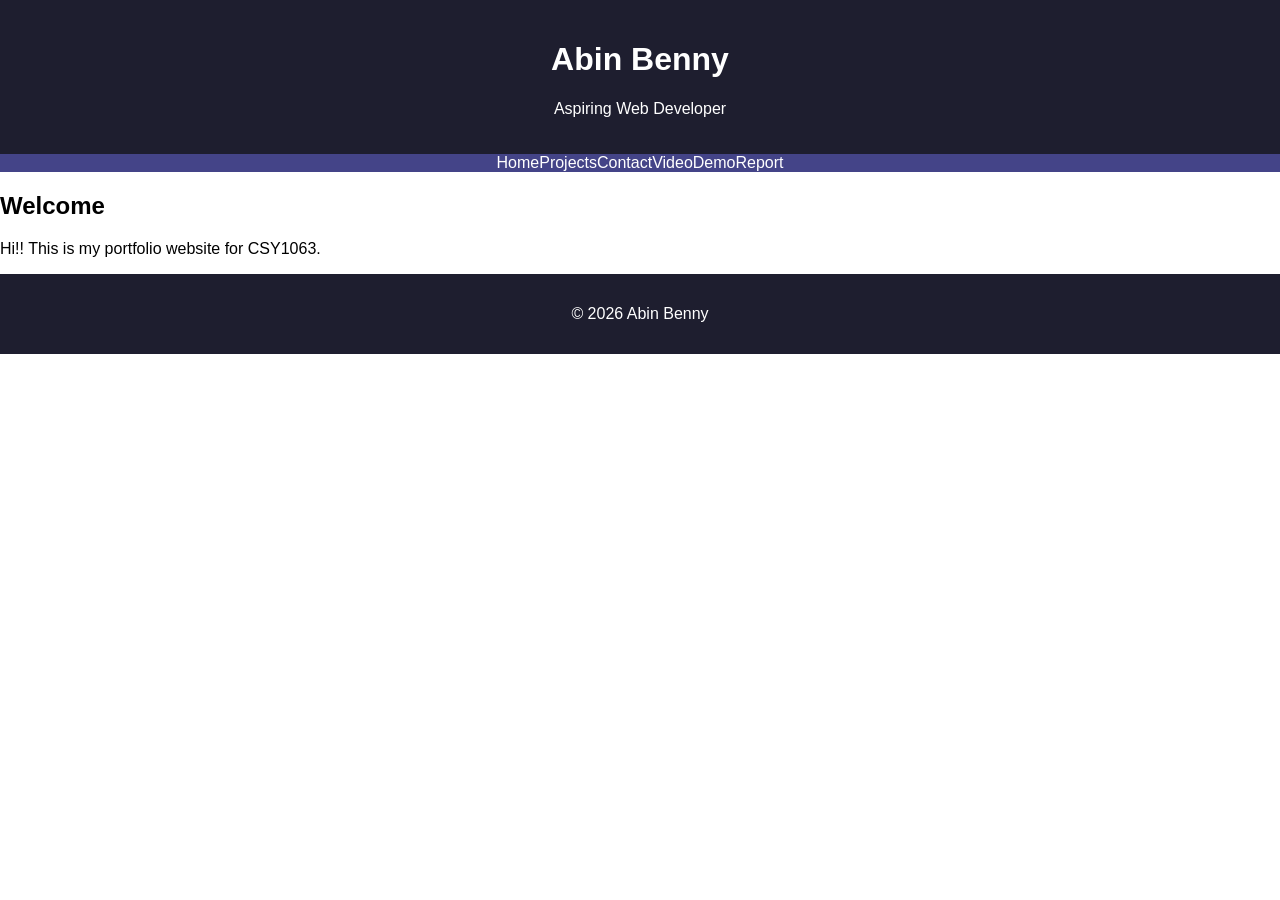
==== index.html @ 193d0b1e "Initial portfolio setup with all HTML pages and CSS linked" ====
<!DOCTYPE html>
<html lang="en">
<head>
    <meta charset="UTF-8">
    <meta name="viewport" content="width=device-width, initial-scale=1.0">
    <title>Document</title>
    <link rel="stylesheet" href="css/style.css">
</head>

<body>
    <header>
        <h1>Abin Benny</h1>
        <p>Aspiring Web Developer</p>
    </header>

    <nav>
        <ul>
            <li><a href="index.html">Home</a></li>
            <li><a href="project.html">Projects</a></li>
            <li><a href="contact.html">Contact</a></li>
            <li><a href="videoDemo.html">VideoDemo</a></li>
            <li><a href="report.html">Report</a></li>
        </ul>
    </nav>

    <main>
        <section>
            <h1>Welcome</h1>
            <p>Hi!! This is my portfolio website for CSY1063.</p>
        </section>
    </main>
    
    <footer>
        <p>&copy; 2026 Abin Benny</p>
    </footer>
</body>
</html>
---- css/style.css ----
body {
    margin:0;
    font-family: Arial,sans-serif;
}

header {
    background-color: #1e1e2f;
    color: white;
    text-align: center;
    padding: 20px;
}

nav {
    background-color: #448;
}

nav ul {
    list-style: none;
    display: flex;
    justify-content: center;
    padding: 0;
    margin: 0;
}

nav ul li a {
    color: white;
    text-decoration: none;

}

nav ul li a:hover {
    color: #00bcd4;

}

main {
    padding: 20;
}

footer {
    text-align: center;
    padding: 15px;
    background-color: #1e1e2f;
    color: white;
}
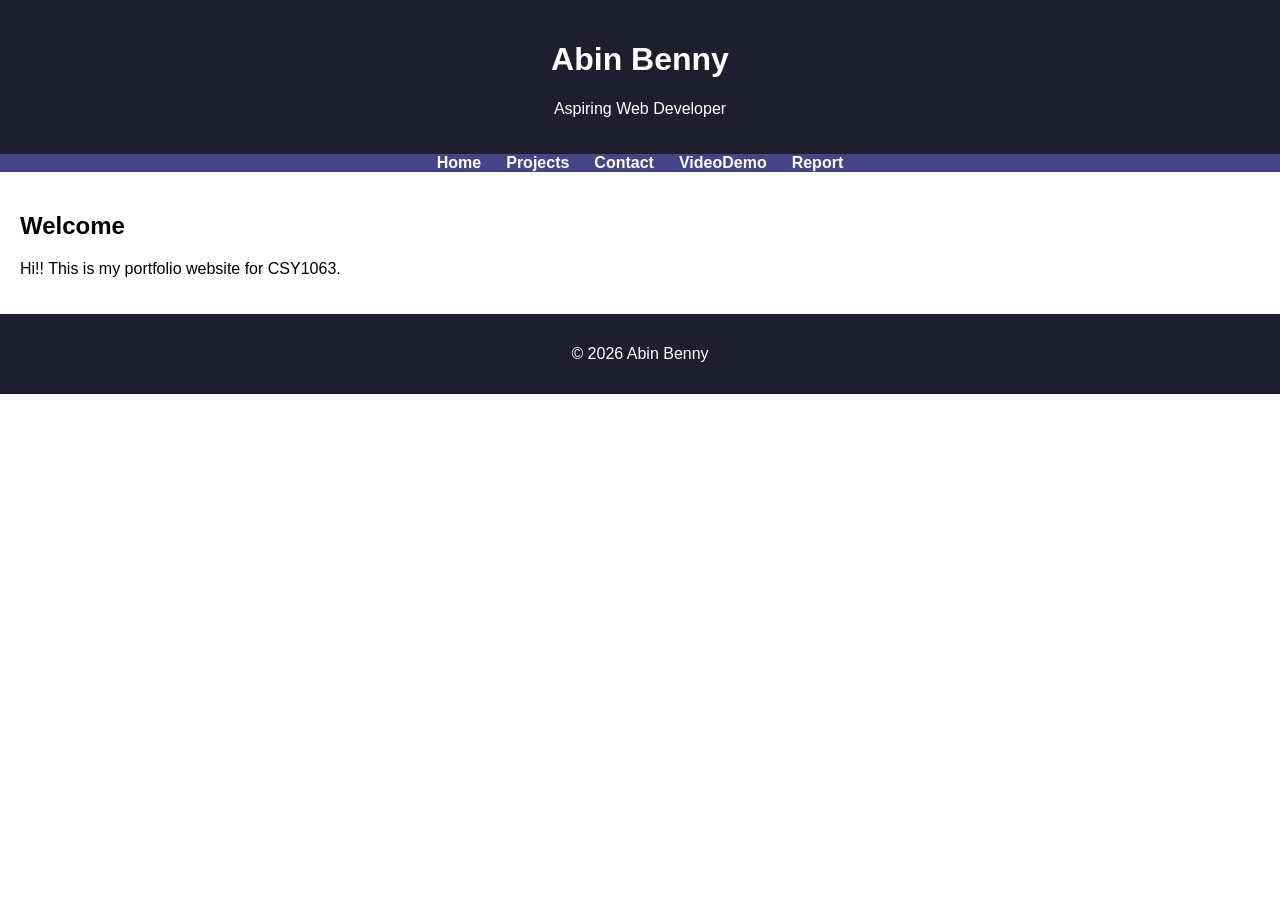
==== commit 39aea2e1: "Displayed hamburger icon only on mobile using media queries" ====
--- a/index.html
+++ b/index.html
@@ -11,6 +11,7 @@
     <header>
         <h1>Abin Benny</h1>
         <p>Aspiring Web Developer</p>
+        <a class = "shownav" href ="#"></a>
     </header>
 
     <nav>
--- a/css/style.css
+++ b/css/style.css
@@ -1,23 +1,43 @@
 body {
     margin:0;
     font-family: Arial,sans-serif;
+    display: grid;
+    grid-template-areas: 
+        "header"
+        "nav"
+        "main"
+        "footer";
+}
+
+.shownav {
+    height: 0.8em;
+    width: 1.25em;
+    display: block;
+    border-top: 0.2em solid white;
+    border-bottom: 0.2em solid white;
+    
 }
 
 header {
+    grid-area: header;
     background-color: #1e1e2f;
     color: white;
     text-align: center;
     padding: 20px;
+    
 }
 
 nav {
+    grid-area: nav;
     background-color: #448;
+
 }
 
 nav ul {
     list-style: none;
     display: flex;
     justify-content: center;
+    gap: 25px;
     padding: 0;
     margin: 0;
 }
@@ -25,6 +45,8 @@
 nav ul li a {
     color: white;
     text-decoration: none;
+    font-weight: bold;
+    
 
 }
 
@@ -34,12 +56,47 @@
 }
 
 main {
-    padding: 20;
+    grid-area: main;
+    padding: 20px;
+}
+
+.shownav{
+    display: none;
 }
 
 footer {
+    grid-area: footer;
     text-align: center;
     padding: 15px;
     background-color: #1e1e2f;
     color: white;
 }
+
+@media (max-width : 1000px) {
+    nav ul {
+        flex-direction: column;
+        align-items: start;
+        gap: 10px;
+    }
+    
+    .shownav{
+        display: block;
+        margin: 10px;
+        cursor: pointer;
+    }
+
+    nav ul li a {
+        display: block;
+        padding: 10px;
+    }
+
+    header h1 {
+        font-size: 20px;
+    
+    }
+
+    main {
+        padding: 10px;
+        text-align: center;
+    }
+}
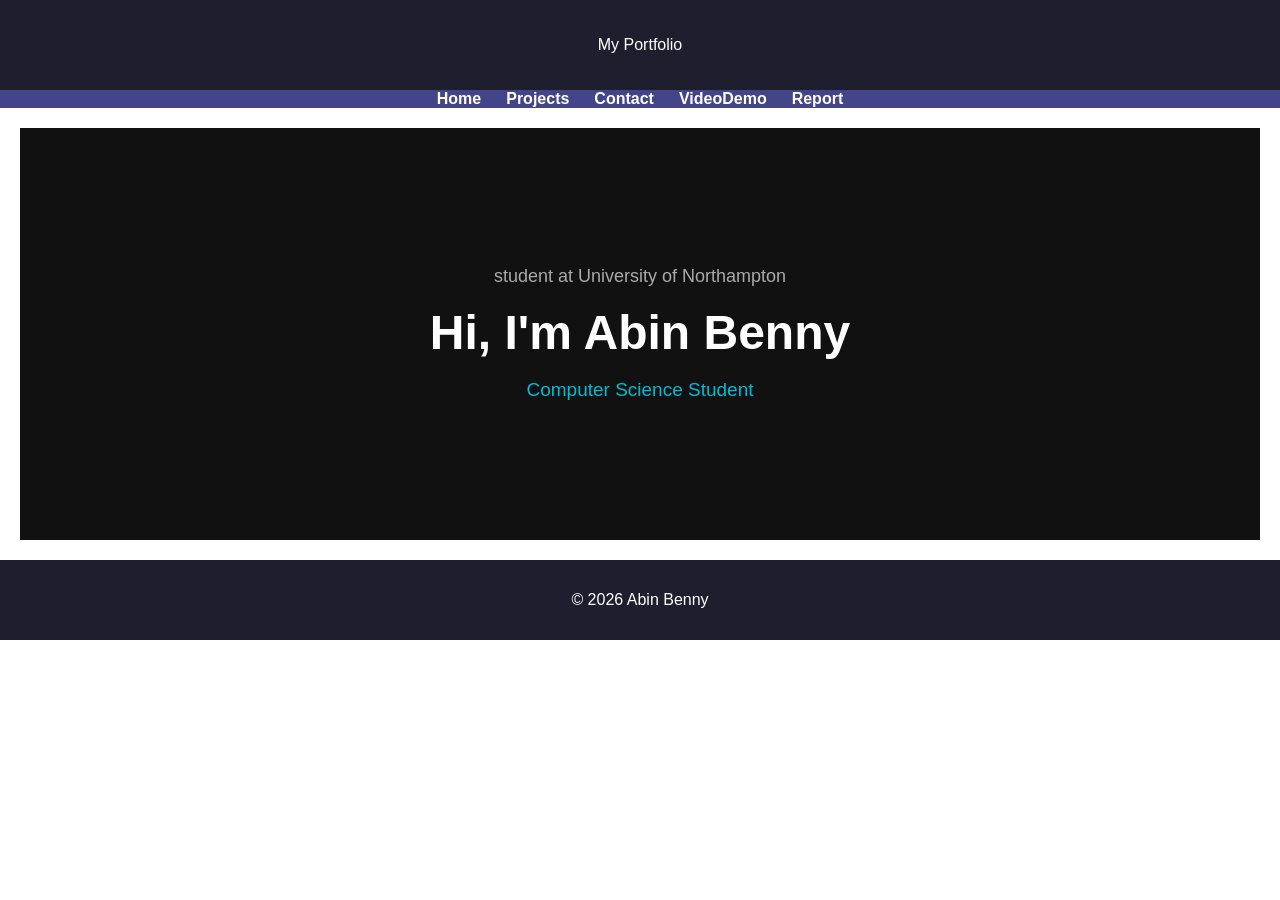
==== commit 92ded5fd: "Improved homepage" ====
--- a/index.html
+++ b/index.html
@@ -9,8 +9,7 @@
 
 <body>
     <header>
-        <h1>Abin Benny</h1>
-        <p>Aspiring Web Developer</p>
+        <p>My Portfolio</p>
         <a class = "shownav" href ="#"></a>
     </header>
 
@@ -25,9 +24,10 @@
     </nav>
 
     <main>
-        <section>
-            <h1>Welcome</h1>
-            <p>Hi!! This is my portfolio website for CSY1063.</p>
+        <section class="hero">
+            <p class="subtitle">student at University of Northampton</p>
+            <h1>Hi, I'm Abin Benny</h1>
+            <p class="tagline">Computer Science Student</p>
         </section>
     </main>
     
--- a/css/style.css
+++ b/css/style.css
@@ -1,12 +1,34 @@
 body {
     margin:0;
-    font-family: Arial,sans-serif;
+    font-family: Arial, Arial, Helvetica, sans-serif;
     display: grid;
     grid-template-areas: 
         "header"
         "nav"
         "main"
         "footer";
+}
+
+.hero {
+    background-color: #111;
+    color: white;
+    padding: 120px 20px;
+    text-align: center;
+}
+
+.hero h1 {
+    font-size: 48px;
+    margin:10px  0;
+}
+
+.subtitle {
+    font-size: 18px;
+    color: #aaa;
+}
+
+.tagline {
+    font-size: 19px;
+    color: #00bcd4;
 }
 
 .shownav {
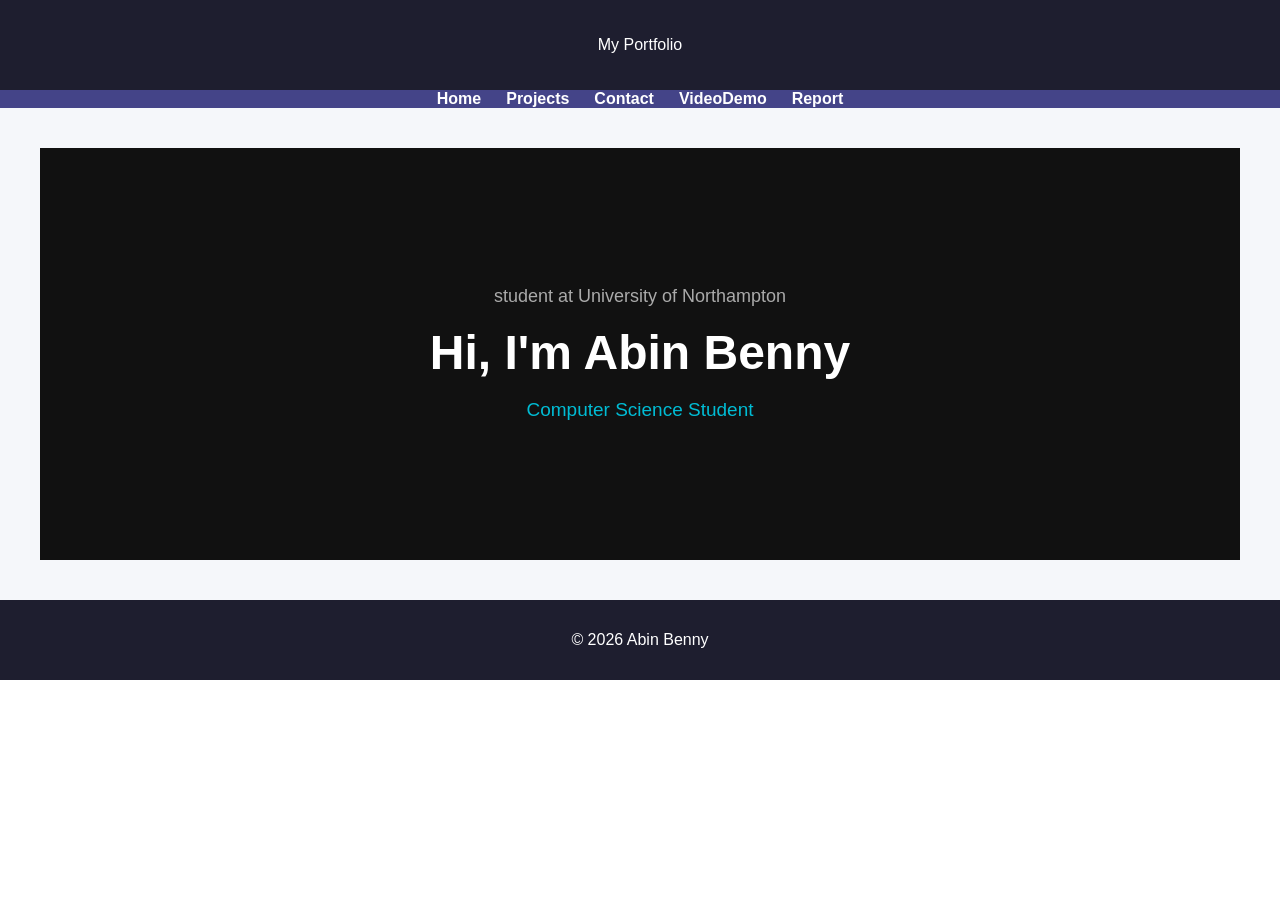
==== commit 3c8c7b03: "Added hamburger icon" ====
--- a/index.html
+++ b/index.html
@@ -14,6 +14,11 @@
     </header>
 
     <nav>
+
+        
+
+        <div class="shownav"></div>
+
         <ul>
             <li><a href="index.html">Home</a></li>
             <li><a href="project.html">Projects</a></li>
--- a/css/style.css
+++ b/css/style.css
@@ -79,7 +79,8 @@
 
 main {
     grid-area: main;
-    padding: 20px;
+    padding: 40px;
+    background-color: #f5f7fa;
 }
 
 .shownav{
@@ -94,8 +95,16 @@
     color: white;
 }
 
+menu-toggle {
+    display: none;
+    font-size: 24px;
+    background: none;
+    border: none;
+}
+
 @media (max-width : 1000px) {
     nav ul {
+        display: none;
         flex-direction: column;
         align-items: start;
         gap: 10px;
@@ -121,4 +130,80 @@
         padding: 10px;
         text-align: center;
     }
+
+    .menu-toggle {
+        display: block;
+    }
+
+    .nav links{
+        display: none;
+        flex-direction: column;
+        gap: 10px;
+    }
+}
+
+.projects {
+    display: grid;
+    grid-template-columns:repeat(3, 1fr);
+    gap: 20px;
+    padding: 20px;
+
+}
+
+.projects-container {
+    display: grid;
+    grid-template-columns: repeat(auto-fit, minmax(250px, 1fr));
+    gap: 20px;
+}
+
+.projects-card {
+    background-color:white;
+    padding: 20px;
+    border-radius: 10px;
+    border: 1px solid #ddd;
+    box-shadow: 0 6px 15px rgba(0,0,0,0.15);
+    transition: transform 0.3s;
+
+}
+
+.projects-card:hover {
+    transform: translateY(-6px);
+    box-shadow: 0 10px 25px rgba(0,0,0,0.25);
+    cursor: pointer;
+}
+
+.contact-form {
+    max-width: 500px;
+    margin:auto;
+    display: flex;
+    flex-direction: column;
+    gap : 10px;
+    
+}
+.contact-form input {
+    padding: 10px;
+    border: 1px solid #ccc;
+    border-radius: 5px;
+    width: 100%;
+}
+
+.contact-form textarea {
+    padding: 10px;
+    border: 1px solid #ccc;
+    border-radius: 5px;
+    width: 100%;
+   
+}
+
+.contact-form button {
+    padding: 10px;
+    border: none;
+    background-color: #448;
+    color: white;
+    border-radius: 10px;
+    cursor: pointer;
+}
+
+.contact-form button:hover {
+    background-color: #00bcd4;
 }
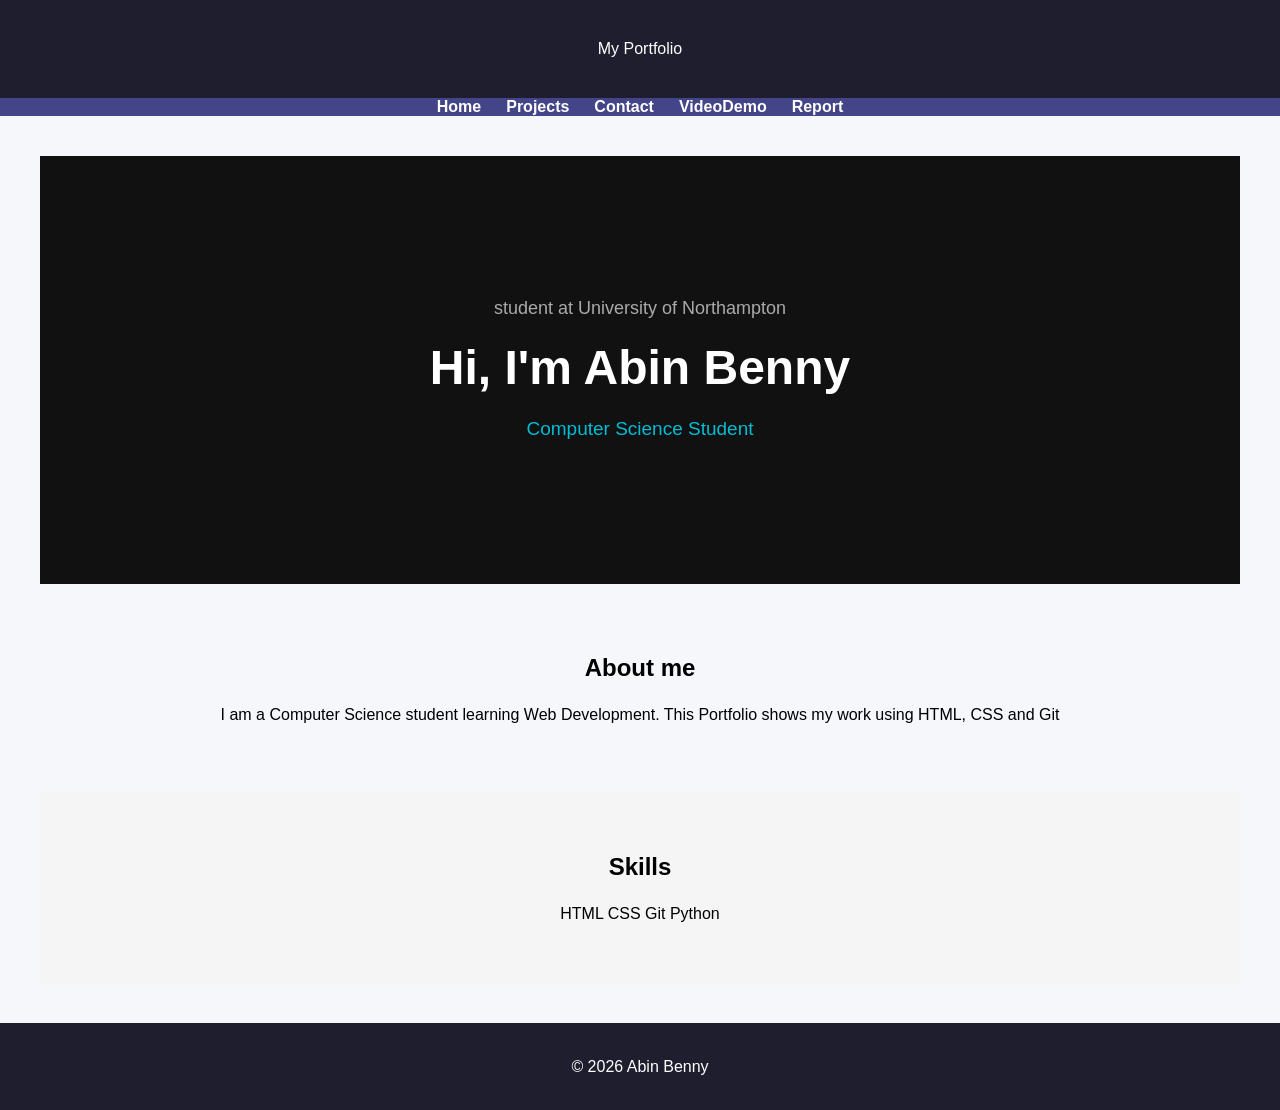
==== commit cf8adfed: "Improved homepage." ====
--- a/index.html
+++ b/index.html
@@ -30,9 +30,27 @@
 
     <main>
         <section class="hero">
+            <div class="container">
             <p class="subtitle">student at University of Northampton</p>
             <h1>Hi, I'm Abin Benny</h1>
             <p class="tagline">Computer Science Student</p>
+            </div>
+        </section>
+
+        <section class="about">
+            <div class="container">
+            <h2>About me</h2>
+            <p> I am a Computer Science student learning Web Development.
+                This Portfolio shows my work using HTML, CSS and Git
+            </p>
+            </div>
+        </section>
+
+        <section class="skills">
+            <div class="container">
+            <h2>Skills</h2>
+            <p>HTML  CSS  Git  Python</p>
+            </div>
         </section>
     </main>
     
--- a/css/style.css
+++ b/css/style.css
@@ -21,6 +21,16 @@
     margin:10px  0;
 }
 
+.about{
+    padding: 50px;
+    text-align: center;
+}
+
+.skills{
+    background: #f5f5f5;
+    padding: 40px;
+    text-align: center;
+}
 .subtitle {
     font-size: 18px;
     color: #aaa;
@@ -206,4 +216,16 @@
 
 .contact-form button:hover {
     background-color: #00bcd4;
+}
+
+section {
+    padding: 80px 20px;
+}
+
+h2 {
+    margin-bottom: 20px;
+}
+
+p {
+    line-height: 1.6;
 }
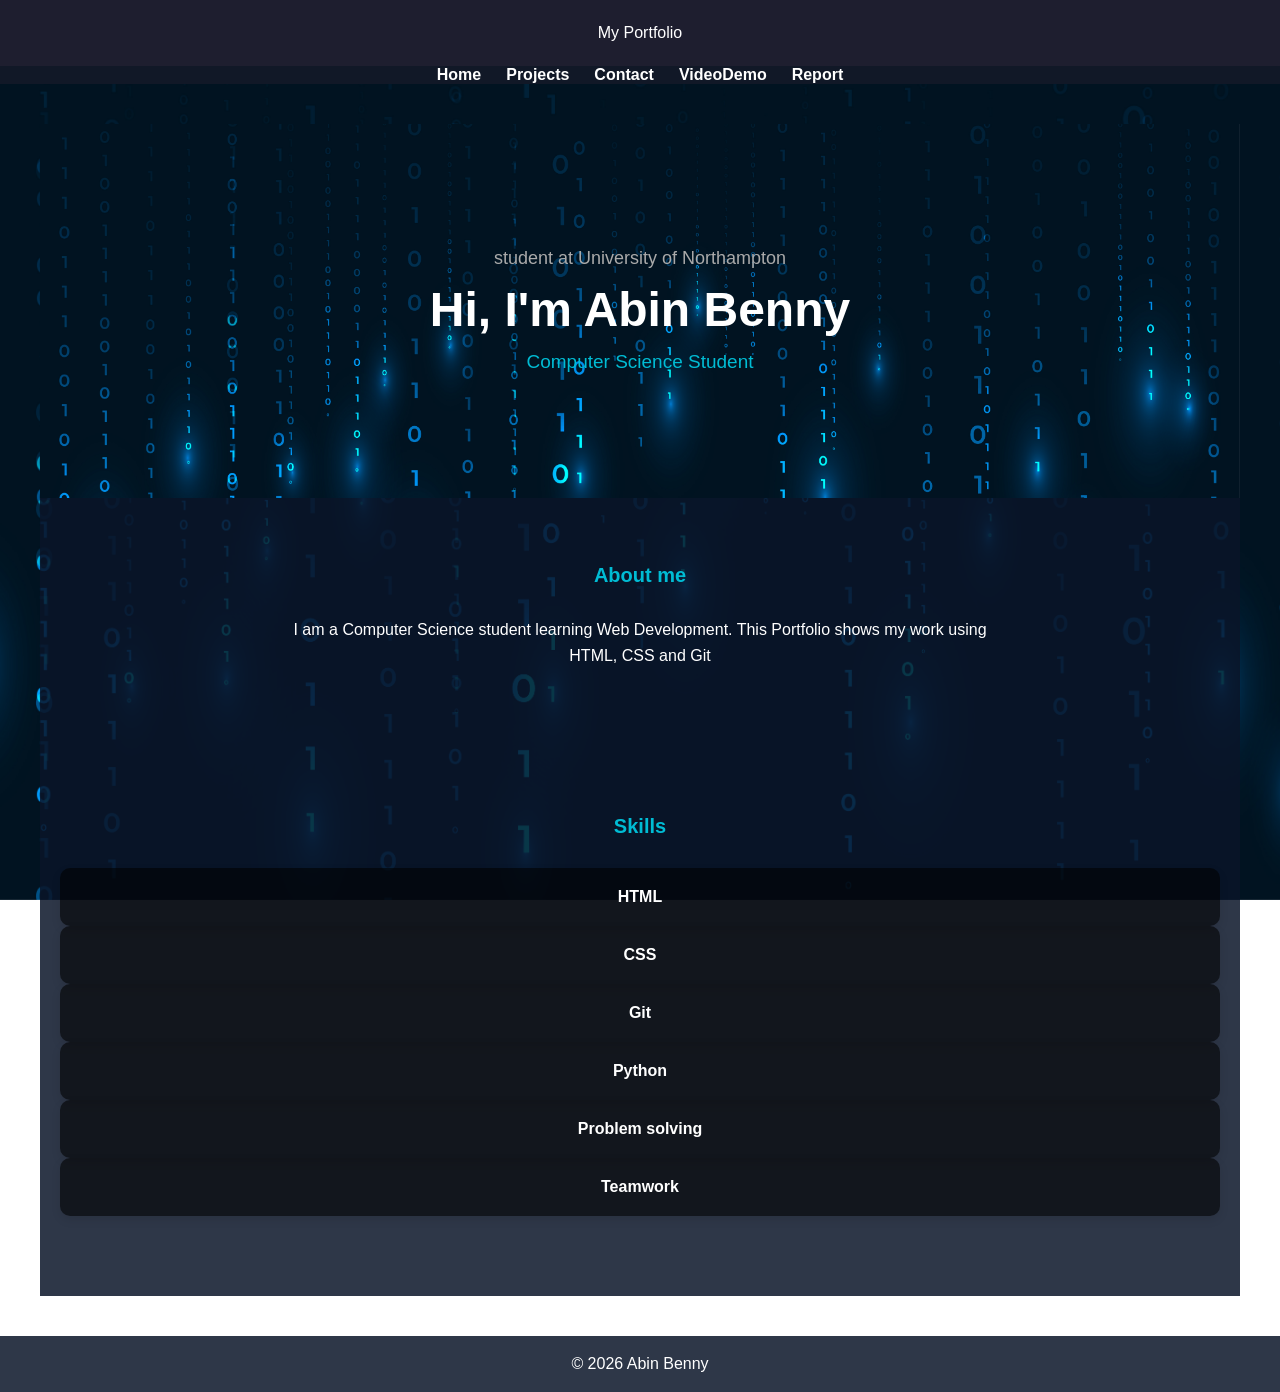
==== commit ebe6f822: "Added img and changed styling" ====
--- a/index.html
+++ b/index.html
@@ -48,8 +48,16 @@
 
         <section class="skills">
             <div class="container">
-            <h2>Skills</h2>
-            <p>HTML  CSS  Git  Python</p>
+
+                <h2>Skills</h2>
+                <div class="skills-grid">
+
+            <div class="skill-card">HTML</div>
+            <div class="skill-card"> CSS</div>
+            <div class="skill-card"> Git</div>
+            <div class="skill-card"> Python</div>
+            <div class="skill-card"> Problem solving</div>
+            <div class="skill-card"> Teamwork</div>
             </div>
         </section>
     </main>
--- a/css/style.css
+++ b/css/style.css
@@ -1,6 +1,12 @@
 body {
     margin:0;
-    font-family: Arial, Arial, Helvetica, sans-serif;
+    font-family: 'poppins', sans-serif;
+    background-image: url('../img/bg.jpg');
+    background-size: cover;
+    background-position: center;
+    background-repeat: no-repeat;
+    background-attachment: fixed;
+    color: #e5e7eb;
     display: grid;
     grid-template-areas: 
         "header"
@@ -10,10 +16,13 @@
 }
 
 .hero {
-    background-color: #111;
     color: white;
     padding: 120px 20px;
     text-align: center;
+    background: rgba(0,0,0,0.6);
+    background-image: url('../img/bg.jpg');
+    background-size: cover;
+    background-position: center;
 }
 
 .hero h1 {
@@ -27,7 +36,8 @@
 }
 
 .skills{
-    background: #f5f5f5;
+    background: transparent;
+    background-color: rgba(0,0,0,0.6);
     padding: 40px;
     text-align: center;
 }
@@ -61,7 +71,7 @@
 
 nav {
     grid-area: nav;
-    background-color: #448;
+    background-color: #111827;
 
 }
 
@@ -78,6 +88,7 @@
     color: white;
     text-decoration: none;
     font-weight: bold;
+    transition: 0.3s;
     
 
 }
@@ -90,7 +101,7 @@
 main {
     grid-area: main;
     padding: 40px;
-    background-color: #f5f7fa;
+    background-color: transparent;
 }
 
 .shownav{
@@ -101,7 +112,7 @@
     grid-area: footer;
     text-align: center;
     padding: 15px;
-    background-color: #1e1e2f;
+    background-color: rgba(10,20,40,0.85);
     color: white;
 }
 
@@ -150,6 +161,10 @@
         flex-direction: column;
         gap: 10px;
     }
+
+    .skills-grid {
+        grid-template-columns: 1fr;
+    }
 }
 
 .projects {
@@ -223,9 +238,53 @@
 }
 
 h2 {
-    margin-bottom: 20px;
+    margin-bottom: 32px;
+    font-size: 20px;
+    color: #00bcd4;
 }
 
 p {
     line-height: 1.6;
-}+    max-width: 700px;
+    margin: auto;
+}
+
+section h2 {
+    text-align: center;
+    margin-bottom: 30px;
+}
+
+.skills {
+    background-color: rgba(10,20,40,0.85);
+    color: white;
+    text-align: center;
+    padding: 80px 20px;
+
+}
+.skill-grid {
+    display: grid;
+    grid-template-columns: repeat(3, 1fr);
+    gap: 25px;
+    margin-top: 30px;
+}
+
+.skill-card {
+    background-color: rgba(0,0,0,0.6);
+    padding: 20px;
+    border-radius: 10px;
+    box-shadow: 0 4px 10px rgba(0,0,0,0.1);
+    text-align: center;
+    font-weight: bold;
+    transition: 0.3s;
+}
+.skill-card:hover {
+    transform: translateY(-5px);
+}
+
+.about {
+    background-color: rgba(10,20,40,0.85);
+    color: white;
+    text-align: center;
+    padding: 80px,20px;
+    text-align: center;
+} 
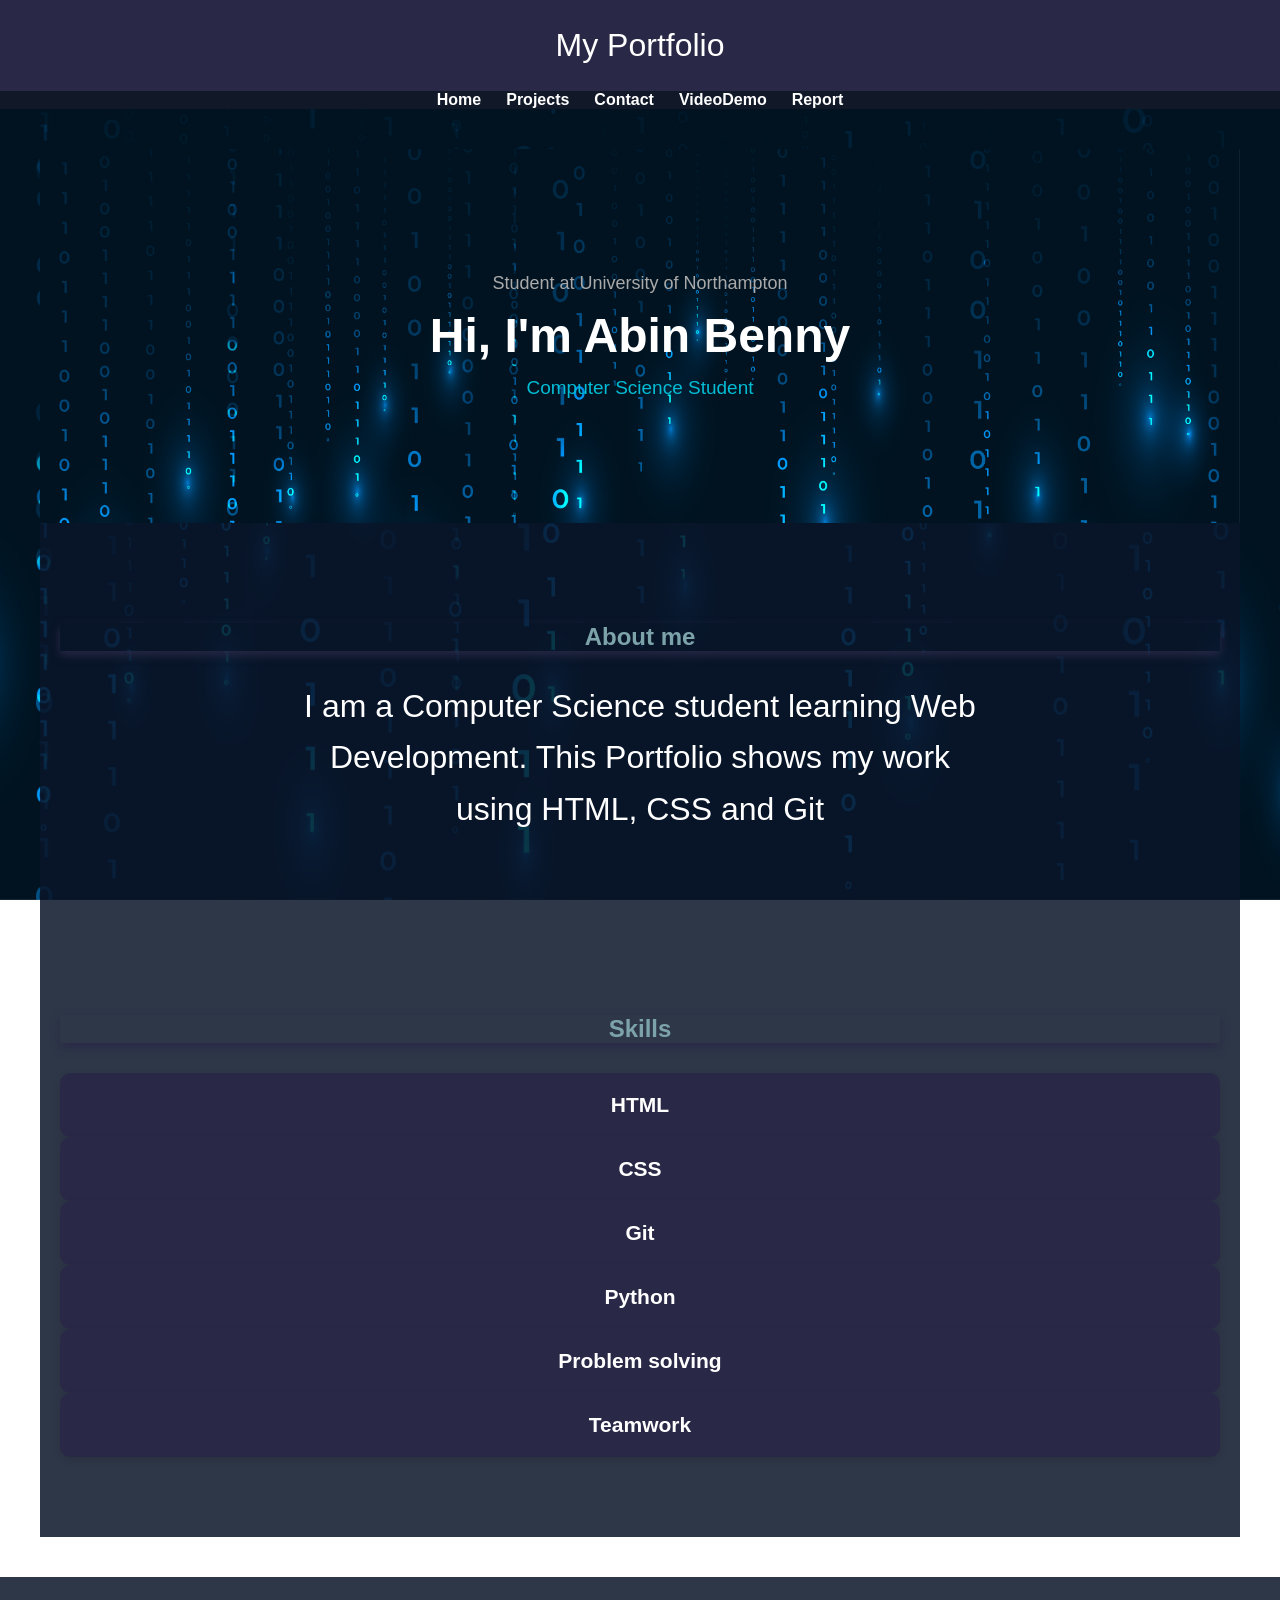
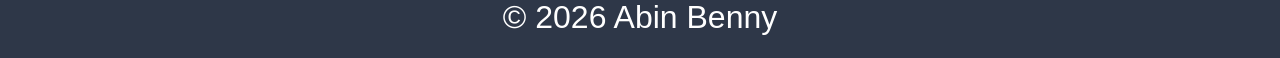
==== commit e797f3d0: "Added report page" ====
--- a/index.html
+++ b/index.html
@@ -8,17 +8,15 @@
 </head>
 
 <body>
+
+    <input type="checkbox" id="menu-toggle">
+
     <header>
         <p>My Portfolio</p>
-        <a class = "shownav" href ="#"></a>
+        <label for="menu-toggle" class="menu-toggle">☰</label>
     </header>
 
     <nav>
-
-        
-
-        <div class="shownav"></div>
-
         <ul>
             <li><a href="index.html">Home</a></li>
             <li><a href="project.html">Projects</a></li>
@@ -31,7 +29,7 @@
     <main>
         <section class="hero">
             <div class="container">
-            <p class="subtitle">student at University of Northampton</p>
+            <p class="subtitle">Student at University of Northampton</p>
             <h1>Hi, I'm Abin Benny</h1>
             <p class="tagline">Computer Science Student</p>
             </div>
@@ -58,6 +56,7 @@
             <div class="skill-card"> Python</div>
             <div class="skill-card"> Problem solving</div>
             <div class="skill-card"> Teamwork</div>
+                </div>
             </div>
         </section>
     </main>
--- a/css/style.css
+++ b/css/style.css
@@ -6,7 +6,7 @@
     background-position: center;
     background-repeat: no-repeat;
     background-attachment: fixed;
-    color: #e5e7eb;
+    color: #bdd9bf;
     display: grid;
     grid-template-areas: 
         "header"
@@ -51,19 +51,13 @@
     color: #00bcd4;
 }
 
-.shownav {
-    height: 0.8em;
-    width: 1.25em;
-    display: block;
-    border-top: 0.2em solid white;
-    border-bottom: 0.2em solid white;
-    
-}
 
 header {
     grid-area: header;
-    background-color: #1e1e2f;
-    color: white;
+    background-color: rgb(41, 41, 71);
+    color: white;
+    display: flex;
+    justify-content: space-between;
     text-align: center;
     padding: 20px;
     
@@ -116,26 +110,28 @@
     color: white;
 }
 
-menu-toggle {
+.menu-toggle {
     display: none;
     font-size: 24px;
     background: none;
     border: none;
+    color: white;
+    text-decoration: none;
 }
 
 @media (max-width : 1000px) {
     nav ul {
+        max-height: 0;
+        overflow: hidden;
         display: none;
         flex-direction: column;
-        align-items: start;
+        align-items: end;
         gap: 10px;
-    }
-    
-    .shownav{
-        display: block;
-        margin: 10px;
-        cursor: pointer;
-    }
+        transition: max-height 1s;
+
+    }
+    
+    
 
     nav ul li a {
         display: block;
@@ -154,6 +150,12 @@
 
     .menu-toggle {
         display: block;
+        cursor: pointer;
+    }
+
+    #menu-toggle:checked ~ nav ul {
+    display: flex;
+    max-height: 300px;
     }
 
     .nav links{
@@ -166,6 +168,10 @@
         grid-template-columns: 1fr;
     }
 }
+#menu-toggle{
+    display: none;
+}
+
 
 .projects {
     display: grid;
@@ -182,7 +188,7 @@
 }
 
 .projects-card {
-    background-color:white;
+    background-color:rgb(41, 41, 71);
     padding: 20px;
     border-radius: 10px;
     border: 1px solid #ddd;
@@ -239,14 +245,16 @@
 
 h2 {
     margin-bottom: 32px;
-    font-size: 20px;
-    color: #00bcd4;
+    font-size: 24px;
+    color: #7da3aa;
+    box-shadow: 0 4px 10px rgb(41, 41, 71);
 }
 
 p {
     line-height: 1.6;
     max-width: 700px;
     margin: auto;
+    font-size: 32px;
 }
 
 section h2 {
@@ -259,6 +267,7 @@
     color: white;
     text-align: center;
     padding: 80px 20px;
+    font-size: 21px;
 
 }
 .skill-grid {
@@ -269,7 +278,7 @@
 }
 
 .skill-card {
-    background-color: rgba(0,0,0,0.6);
+    background-color: rgb(41, 41, 71);
     padding: 20px;
     border-radius: 10px;
     box-shadow: 0 4px 10px rgba(0,0,0,0.1);
@@ -285,6 +294,6 @@
     background-color: rgba(10,20,40,0.85);
     color: white;
     text-align: center;
-    padding: 80px,20px;
+    padding: 80px 20px;
     text-align: center;
 } 
